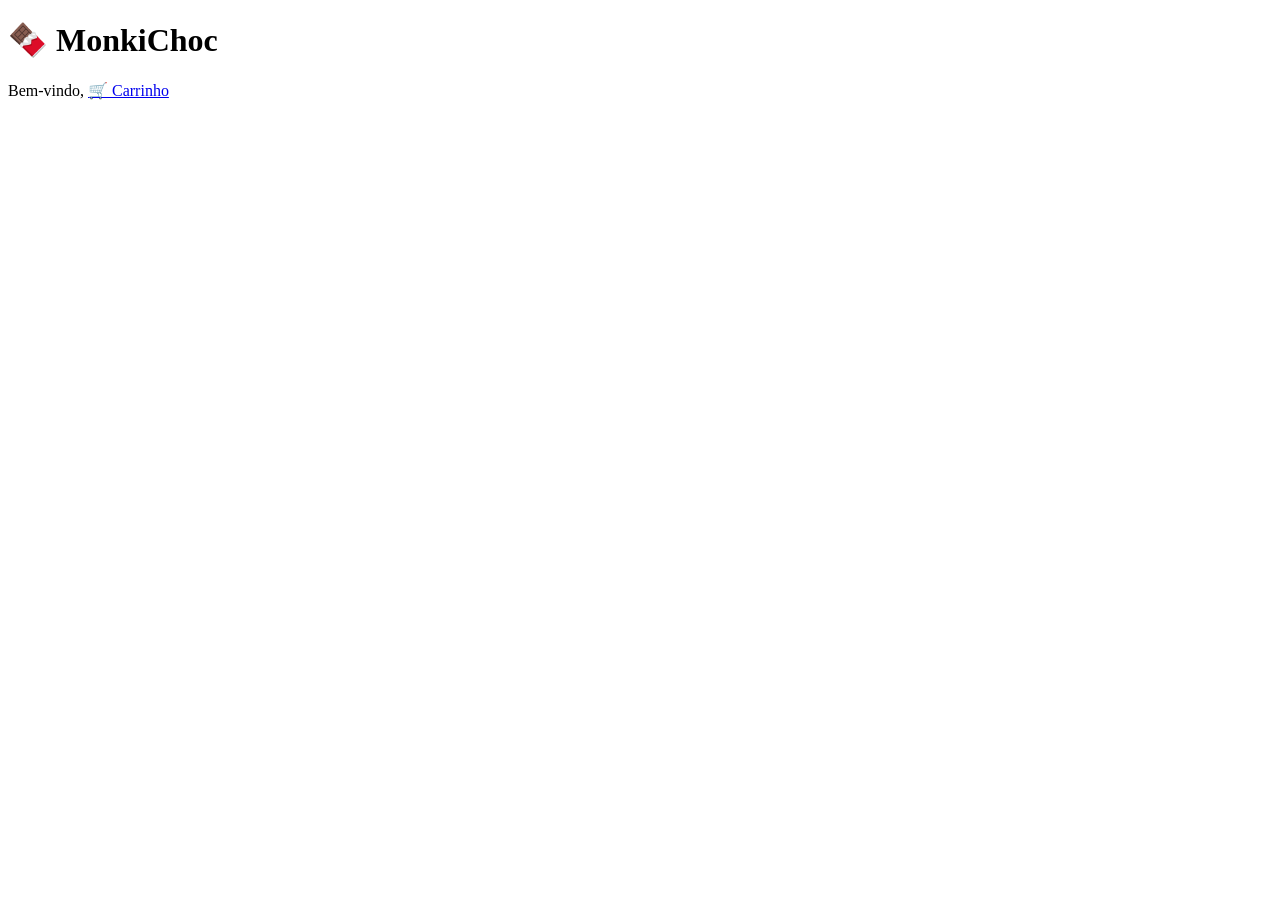
==== Monkichoc/projeto/loja.html @ f2cb2675 "Add files via upload" ====
<!DOCTYPE html>
<html lang="pt-BR">
<head>
<meta charset="UTF-8">
<title>Loja</title>
<link rel="stylesheet" href="../css/style.css">
</head>
<body>

<header>

    <h1>🍫 MonkiChoc</h1>

    <div>
        Bem-vindo,
        <span id="usuario"></span>

        <a href="carrinho.html">
            🛒 Carrinho
        </a>
    </div>

</header>

<section id="produtos"></section>

<script src="js/loja.js"></script>

</body>
</html>
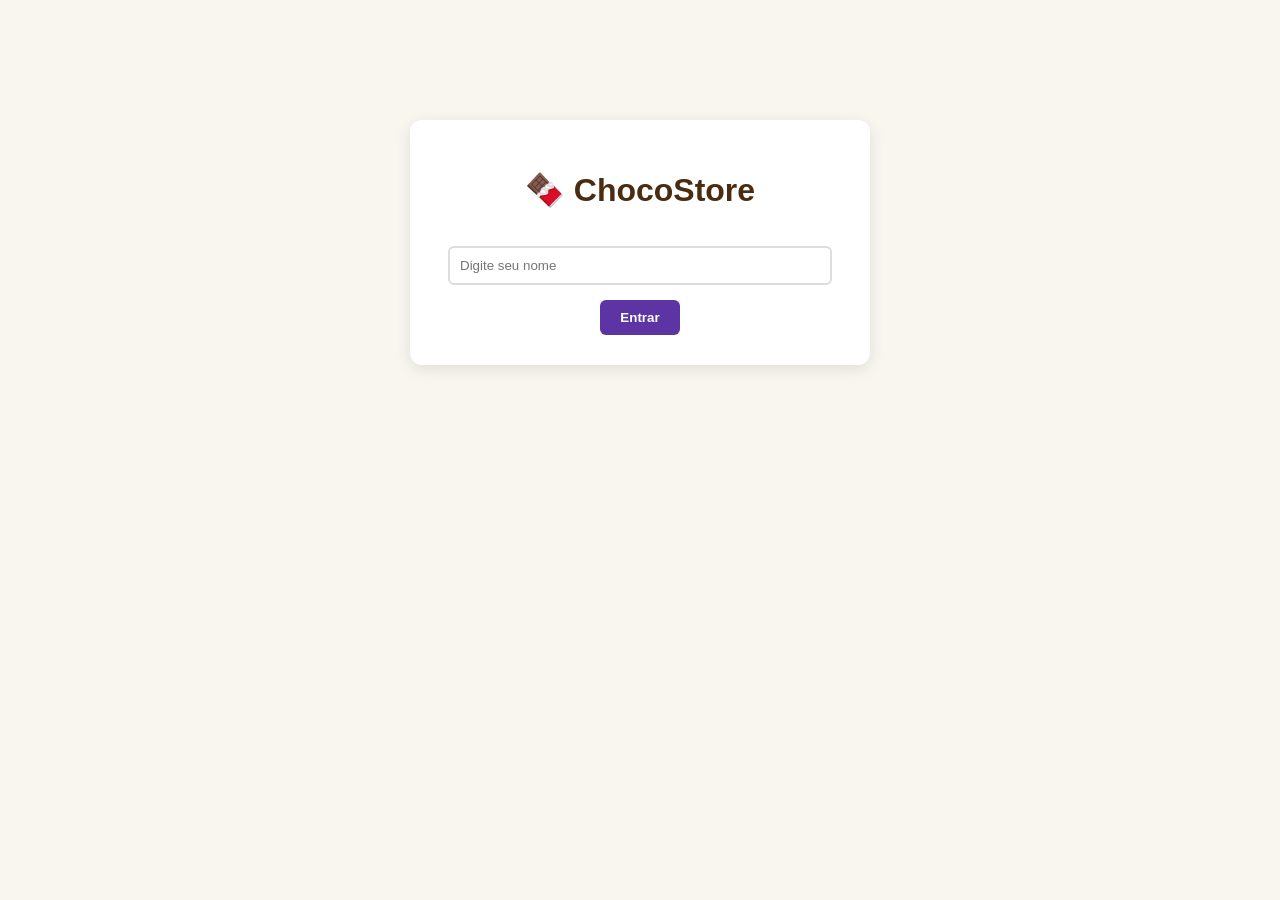
==== commit 8ff740f1: "Add files via upload" ====
--- a/Monkichoc/projeto/loja.html
+++ b/Monkichoc/projeto/loja.html
@@ -1,30 +1,98 @@
 <!DOCTYPE html>
 <html lang="pt-BR">
 <head>
-<meta charset="UTF-8">
-<title>Loja</title>
-<link rel="stylesheet" href="../css/style.css">
+    <meta charset="UTF-8">
+    <meta name="viewport" content="width=device-width, initial-scale=1.0">
+    <title>Loja - MonkiChoc</title>
+    <link rel="stylesheet" href="../css/style.css">
 </head>
 <body>
 
 <header>
-
     <h1>🍫 MonkiChoc</h1>
-
-    <div>
-        Bem-vindo,
-        <span id="usuario"></span>
-
-        <a href="carrinho.html">
-            🛒 Carrinho
+    <div class="user-control">
+        <span>Bem-vindo, <strong id="usuario"></strong>!</span>
+        <a href="carrinho.html" class="btn-carrinho">
+            🛒 Meu Carrinho
         </a>
     </div>
-
 </header>
 
-<section id="produtos"></section>
+<section id="produtos">
 
-<script src="js/loja.js"></script>
+    <div class="card">
+        <img src="../images/chocolate1.jpg" alt="Chocolate ao Leite Classic">
+        <h3>Chocolate ao Leite Classic</h3>
+        <p>R$ 12.90</p>
+        <button onclick="adicionar(1)">Adicionar</button>
+    </div>
+
+    <div class="card">
+        <img src="../images/chocolate2.jpg" alt="Chocolate Branco Alpino">
+        <h3>Chocolate Branco Alpino</h3>
+        <p>R$ 14.90</p>
+        <button onclick="adicionar(2)">Adicionar</button>
+    </div>
+
+    <div class="card">
+        <img src="../images/chocolate3.jpg" alt="Chocolate Meio Amargo 60%">
+        <h3>Chocolate Meio Amargo 60%</h3>
+        <p>R$ 15.90</p>
+        <button onclick="adicionar(3)">Adicionar</button>
+    </div>
+
+    <div class="card">
+        <img src="../images/chocolate4.jpg" alt="Chocolate com Caramelo Salgado">
+        <h3>Chocolate com Caramelo Salgado</h3>
+        <p>R$ 17.90</p>
+        <button onclick="adicionar(4)">Adicionar</button>
+    </div>
+
+    <div class="card">
+        <img src="../images/chocolate5.jpg" alt="Chocolate com Avelãs Inteiras">
+        <h3>Chocolate com Avelãs Inteiras</h3>
+        <p>R$ 18.50</p>
+        <button onclick="adicionar(5)">Adicionar</button>
+    </div>
+
+    <div class="card">
+        <img src="../images/chocolate6.jpg" alt="Chocolate Oreo Crunch">
+        <h3>Chocolate Oreo Crunch</h3>
+        <p>R$ 19.90</p>
+        <button onclick="adicionar(6)">Adicionar</button>
+    </div>
+
+    <div class="card">
+        <img src="../images/chocolate7.jpg" alt="Chocolate Recheio de Morango">
+        <h3>Chocolate Recheio de Morango</h3>
+        <p>R$ 16.90</p>
+        <button onclick="adicionar(7)">Adicionar</button>
+    </div>
+
+    <div class="card">
+        <img src="../images/chocolate8.jpg" alt="Chocolate Triplo Chocolate (Mousse)">
+        <h3>Chocolate Triplo Chocolate (Mousse)</h3>
+        <p>R$ 21.00</p>
+        <button onclick="adicionar(8)">Adicionar</button>
+    </div>
+
+    <div class="card">
+        <img src="../images/chocolate9.jpg" alt="Chocolate Branco com Cookies">
+        <h3>Chocolate Branco com Cookies</h3>
+        <p>R$ 15.50</p>
+        <button onclick="adicionar(9)">Adicionar</button>
+    </div>
+
+    <div class="card">
+        <img src="../images/chocolate10.jpg" alt="Trufas de Chocolate Sortidas">
+        <h3>Trufas de Chocolate Sortidas</h3>
+        <p>R$ 24.90</p>
+        <button onclick="adicionar(10)">Adicionar</button>
+    </div>
+
+</section>
+
+<script src="../js/loja.js"></script>
 
 </body>
 </html>
--- a/Monkichoc/css/style.css
+++ b/Monkichoc/css/style.css
@@ -0,0 +1,82 @@
+/* Configurações Gerais */
+body {
+    font-family: 'Segoe UI', Tahoma, Geneva, Verdana, sans-serif;
+    background-color: #f9f6f0;
+    color: #4a2c11;
+    margin: 0;
+    padding: 20px;
+}
+
+/* Caixa de Login */
+.login-box {
+    max-width: 400px;
+    margin: 100px auto;
+    background: white;
+    padding: 30px;
+    border-radius: 12px;
+    box-shadow: 0 4px 15px rgba(0,0,0,0.1);
+    text-align: center;
+}
+
+.login-box input {
+    width: 90%;
+    padding: 10px;
+    margin: 15px 0;
+    border: 2px solid #ddd;
+    border-radius: 6px;
+}
+
+button {
+    background-color: #5d34a4;
+    color: white;
+    border: none;
+    padding: 10px 20px;
+    border-radius: 6px;
+    cursor: pointer;
+    font-weight: bold;
+    transition: 0.2s;
+}
+
+button:hover {
+    background-color: #452280;
+}
+
+header {
+    display: flex;
+    justify-content: space-between;
+    align-items: center;
+    border-bottom: 2px solid #5d34a4;
+    padding-bottom: 10px;
+    margin-bottom: 30px;
+}
+
+#produtos {
+    display: grid;
+    grid-template-columns: repeat(auto-fill, minmax(220px, 1fr));
+    gap: 20px;
+}
+
+.card {
+    background: white;
+    padding: 15px;
+    border-radius: 8px;
+    box-shadow: 0 2px 8px rgba(0,0,0,0.05);
+    text-align: center;
+}
+
+.card img {
+    max-width: 100%;
+    height: 150px;
+    object-fit: contain;
+    border-radius: 6px;
+}
+
+.item {
+    display: flex;
+    align-items: center;
+    background: white;
+    margin-bottom: 15px;
+    padding: 15px;
+    border-radius: 8px;
+    gap: 20px;
+}
